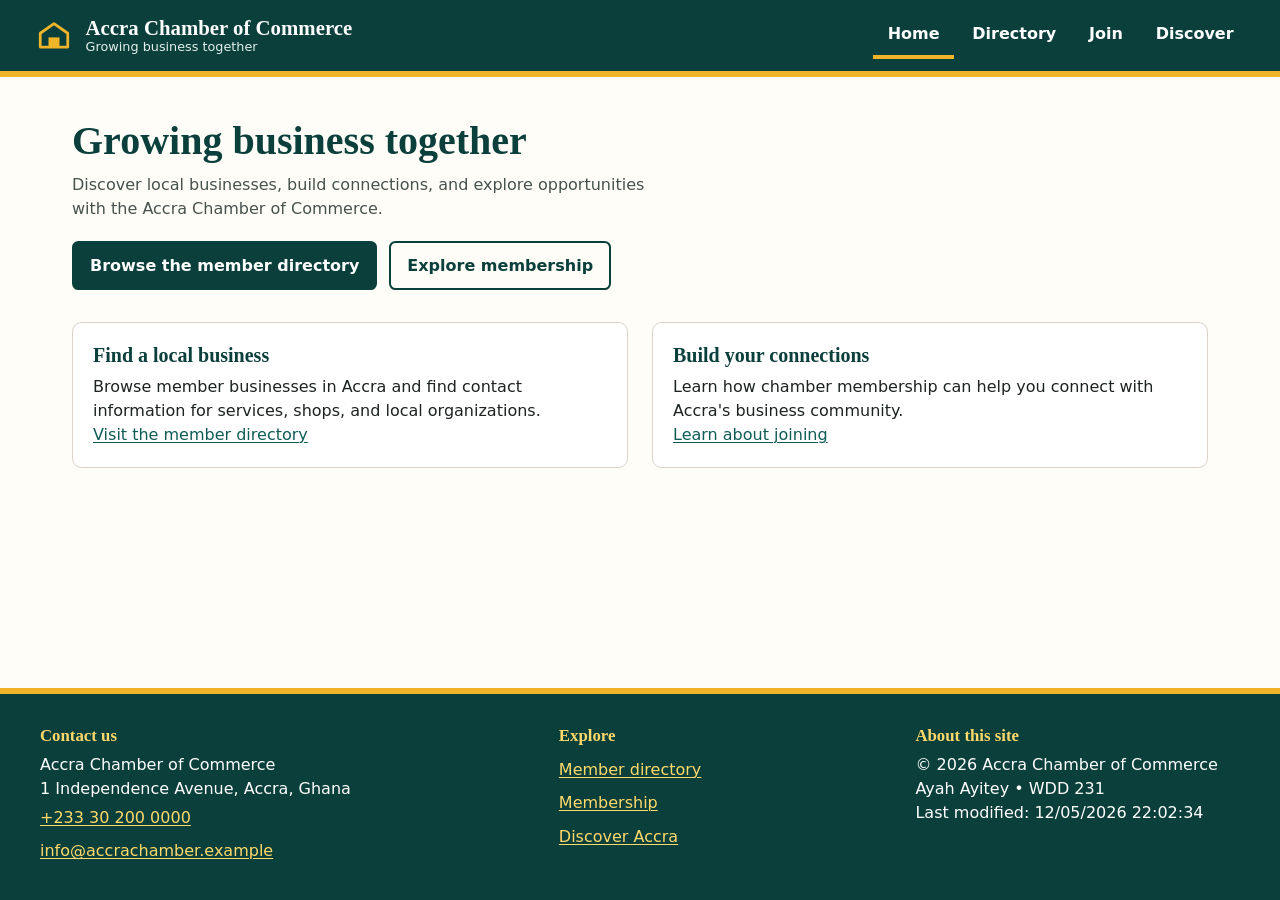
==== chamber/index.html @ ce81c438 "Add files via upload" ====
<!DOCTYPE html>
<html lang="en">
<head>
  <meta charset="utf-8">
  <meta name="viewport" content="width=device-width, initial-scale=1">
  <title>Accra Chamber of Commerce</title>
  <meta name="description" content="Connect with local businesses and learn about the Accra Chamber of Commerce.">
  <meta name="author" content="Ayah Ayitey">
  <link rel="icon" href="images/favicon.svg" type="image/svg+xml">
  <meta property="og:type" content="website">
  <meta property="og:title" content="Accra Chamber of Commerce">
  <meta property="og:description" content="Connect with local businesses and learn about the Accra Chamber of Commerce.">
  <meta property="og:url" content="https://ayahayitey.github.io/wdd231/chamber/index.html">
  <meta property="og:image" content="https://ayahayitey.github.io/wdd231/chamber/images/og-image.png">
  <link rel="preconnect" href="https://fonts.googleapis.com">
  <link rel="preconnect" href="https://fonts.gstatic.com" crossorigin>
  <link href="https://fonts.googleapis.com/css2?family=DM+Sans:wght@400;500;600;700&family=Playfair+Display:wght@400;700&display=swap" rel="stylesheet">
  <link rel="stylesheet" href="styles/normalize.css">
  <link rel="stylesheet" href="styles/small.css">
  <link rel="stylesheet" href="styles/larger.css">
  <script src="scripts/site.js" defer></script>
</head>
<body>
  <a class="skip-link" href="#main">Skip to main content</a>
  <header class="site-header">
    <div class="header-bar">
      <a class="brand" href="index.html">
        <img src="images/logo.svg" alt="" width="44" height="44">
        <span class="brand-name">Accra Chamber of Commerce<span class="brand-tag">Growing business together</span></span>
      </a>
      <button id="menu-btn" class="menu-btn" aria-expanded="false" aria-controls="nav-links">Menu</button>
    </div>
    <nav id="nav-links" class="nav-links" aria-label="Main">
      <ul>
        <li><a href="index.html" aria-current="page">Home</a></li>
        <li><a href="directory.html">Directory</a></li>
        <li><a href="join.html">Join</a></li>
        <li><a href="discover.html">Discover</a></li>
      </ul>
    </nav>
  </header>
  <main id="main">
    <section class="page-intro">
      <h1>Growing business together</h1>
      <p>Discover local businesses, build connections, and explore opportunities with the Accra Chamber of Commerce.</p>
      <div class="page-actions">
        <a class="action-link" href="directory.html">Browse the member directory</a>
        <a class="action-link secondary-action" href="join.html">Explore membership</a>
      </div>
    </section>
    <section class="info-grid" aria-label="Explore the chamber">
      <article class="info-card">
        <h2>Find a local business</h2>
        <p>Browse member businesses in Accra and find contact information for services, shops, and local organizations.</p>
        <a href="directory.html">Visit the member directory</a>
      </article>
      <article class="info-card">
        <h2>Build your connections</h2>
        <p>Learn how chamber membership can help you connect with Accra's business community.</p>
        <a href="join.html">Learn about joining</a>
      </article>
    </section>
  </main>
  <footer class="site-footer">
    <div class="footer-grid">
      <div>
        <h2>Contact us</h2>
        <address>
          <p>Accra Chamber of Commerce<br>1 Independence Avenue, Accra, Ghana</p>
          <p><a href="tel:+233302000000">+233 30 200 0000</a></p>
          <p><a href="mailto:info@accrachamber.example">info@accrachamber.example</a></p>
        </address>
      </div>
      <div>
        <h2>Explore</h2>
        <p><a href="directory.html">Member directory</a></p>
        <p><a href="join.html">Membership</a></p>
        <p><a href="discover.html">Discover Accra</a></p>
      </div>
      <div>
        <h2>About this site</h2>
        <p>&copy; <span id="year"></span> Accra Chamber of Commerce</p>
        <p>Ayah Ayitey &bull; WDD 231</p>
        <p>Last modified: <span id="lastModified"></span></p>
      </div>
    </div>
  </footer>
</body>
</html>
---- chamber/styles/small.css ----
/* Mobile-first base styles (320px and up) */
:root{
  --teal-900:#0a3f3b; --teal-700:#0f5c55; --gold:#f0b429; --gold-soft:#ffd96a;
  --paper:#fffdf8; --sand:#f3efe3; --ink:#1d2321; --muted:#47524f; --line:#d9d4c7;
  --serif:Georgia,"Times New Roman",serif;
  --sans:system-ui,-apple-system,"Segoe UI",Roboto,Arial,sans-serif;
}
body{font-family:var(--sans);font-size:1rem;color:var(--ink);background:var(--paper);display:flex;flex-direction:column}
h1,h2{font-family:var(--serif);line-height:1.2}
a{color:var(--teal-700)}
:focus-visible{outline:3px solid var(--teal-900);outline-offset:3px;box-shadow:0 0 0 6px var(--gold)}
.skip-link{position:absolute;left:.5rem;top:-4rem;background:var(--gold);color:var(--ink);padding:.6rem 1rem;z-index:10}
.skip-link:focus{top:.5rem}

/* Header + navigation */
.site-header{background:var(--teal-900);color:#fff;padding:.75rem 1rem;border-bottom:6px solid var(--gold)}
.header-bar{display:flex;align-items:center;justify-content:space-between;gap:1rem}
.brand{display:flex;align-items:center;gap:.6rem;color:#fff;text-decoration:none;min-width:0}
.brand img{width:44px;height:44px;flex:none}
.brand-name{font-family:var(--serif);font-size:1.05rem;font-weight:700;line-height:1.15}
.brand-tag{display:block;font-family:var(--sans);font-size:.8rem;font-weight:400;color:#e3efec}
.menu-btn{background:transparent;border:2px solid #fff;color:#fff;border-radius:.4rem;min-height:44px;min-width:44px;padding:.4rem .8rem;font-weight:600}
.menu-btn[aria-expanded="true"]{background:var(--gold);color:var(--ink);border-color:var(--gold)}
.nav-links{display:none;margin-top:.75rem;border-top:1px solid #3b7069}
.nav-links.open{display:block}
.nav-links a{display:block;padding:.85rem .25rem;color:#fff;text-decoration:none;font-weight:600;border-left:6px solid transparent;padding-left:.75rem}
.nav-links a:hover{background:var(--teal-700)}
.nav-links a[aria-current="page"]{border-left-color:var(--gold);background:var(--teal-700)}

/* Main */
main{flex:1;width:100%;max-width:75rem;margin:0 auto;padding:1.5rem 1rem 2.5rem}
.page-intro h1{font-size:1.9rem;color:var(--teal-900)}
.page-intro p{margin-top:.5rem;max-width:60ch;color:var(--muted)}
.view-bar{display:flex;align-items:center;gap:.75rem;flex-wrap:wrap;margin:1.5rem 0 1rem}
.view-bar span{font-weight:600}
.view-btn{min-height:44px;padding:.4rem 1.1rem;border:2px solid var(--teal-700);background:#fff;color:var(--teal-900);border-radius:.4rem;font-weight:600}
.view-btn[aria-pressed="true"]{background:var(--teal-900);border-color:var(--teal-900);color:#fff}

/* Member cards */
.members{display:grid;gap:1rem;grid-template-columns:1fr}
.card{background:#fff;border:1px solid var(--line);border-radius:.6rem;overflow:hidden;border-top:5px solid var(--line)}
.card.level-2{border-top-color:#8a9794}
.card.level-3{border-top-color:var(--gold)}
.card img{width:100%;aspect-ratio:8/5;object-fit:cover;background:var(--sand)}
.card-body{padding:1rem;display:grid;gap:.6rem}
.card h2{font-size:1.2rem;color:var(--teal-900)}
.badge{display:inline-block;width:max-content;padding:.15rem .7rem;border-radius:2rem;font-size:.85rem;font-weight:700;background:var(--sand);border:1px solid var(--line)}
.level-2 .badge{background:#dfe5e3;border-color:#aab5b2}
.level-3 .badge{background:var(--gold);border-color:var(--gold)}
.desc{color:var(--muted)}
.contact{display:grid;gap:.25rem;font-size:.95rem;overflow-wrap:anywhere}
.contact a{display:inline-block;padding:.35rem 0}

/* List view: one column, no images */
.members.list{gap:0}
.list .card{border-radius:0;border-width:0 0 1px;border-left:6px solid var(--line);border-top:0}
.list .card.level-2{border-left-color:#8a9794}
.list .card.level-3{border-left-color:var(--gold)}
.list .card img{display:none}
.list .card-body{padding:.9rem 1rem}
.status{padding:1rem;background:var(--sand);border-radius:.4rem}

/* Supporting pages */
.page-actions{display:flex;flex-wrap:wrap;gap:.75rem;margin-top:1.25rem}
.action-link{display:inline-block;padding:.65rem 1rem;border:2px solid var(--teal-900);border-radius:.4rem;background:var(--teal-900);color:#fff;font-weight:700;text-decoration:none}
.secondary-action{background:transparent;color:var(--teal-900)}
.info-grid{display:grid;grid-template-columns:1fr;gap:1rem;margin-top:1.5rem}
.info-card{padding:1.25rem;border:1px solid var(--line);border-radius:.6rem;background:#fff}
.info-card h2{margin-bottom:.5rem;color:var(--teal-900);font-size:1.25rem}
.info-card p+p{margin-top:.75rem}
.page-back-link{margin-top:1.5rem}

/* Footer */
.site-footer{background:var(--teal-900);color:#fff;padding:1.5rem 1rem;border-top:6px solid var(--gold)}
.footer-grid{max-width:75rem;margin:0 auto;display:grid;gap:1.25rem}
.site-footer h2{font-size:1.05rem;margin-bottom:.4rem;color:var(--gold-soft)}
.site-footer a{color:var(--gold-soft);display:inline-block;padding:.3rem 0}
.site-footer p{overflow-wrap:anywhere}
---- chamber/styles/larger.css ----
/* Wider views: tablet and desktop */
@media (min-width:48em){
  .site-header{padding:.75rem 2rem}
  .menu-btn{display:none}
  .header-bar{flex-wrap:wrap}
  .nav-links,.nav-links.open{display:block;margin:0;border:0}
  .nav-links ul{display:flex;gap:.25rem}
  .nav-links a{border-left:0;border-bottom:4px solid transparent;padding:.6rem .9rem}
  .nav-links a[aria-current="page"]{border-bottom-color:var(--gold);background:transparent}
  .site-header{display:flex;align-items:center;justify-content:space-between;gap:1rem}
  .brand-name{font-size:1.3rem}
  main{padding:2.5rem 2rem 3.5rem}
  .page-intro h1{font-size:2.5rem}
  .members.grid{grid-template-columns:repeat(auto-fill,minmax(16.5rem,1fr));gap:1.5rem}
  .info-grid{grid-template-columns:repeat(2,minmax(0,1fr));gap:1.5rem;margin-top:2rem}
  .list .card-body{grid-template-columns:1.2fr 1.4fr 1.6fr;align-items:start;gap:1.5rem;padding:1rem 1.25rem}
  .list .head{display:grid;gap:.4rem}
  .site-footer{padding:2rem}
  .footer-grid{grid-template-columns:1.5fr 1fr 1fr;gap:2rem}
}
@media (prefers-reduced-motion:no-preference){
  .card,.view-btn,.nav-links a{transition:background-color .15s,box-shadow .15s}
  .grid .card:hover{box-shadow:0 4px 14px rgba(10,63,59,.18)}
}
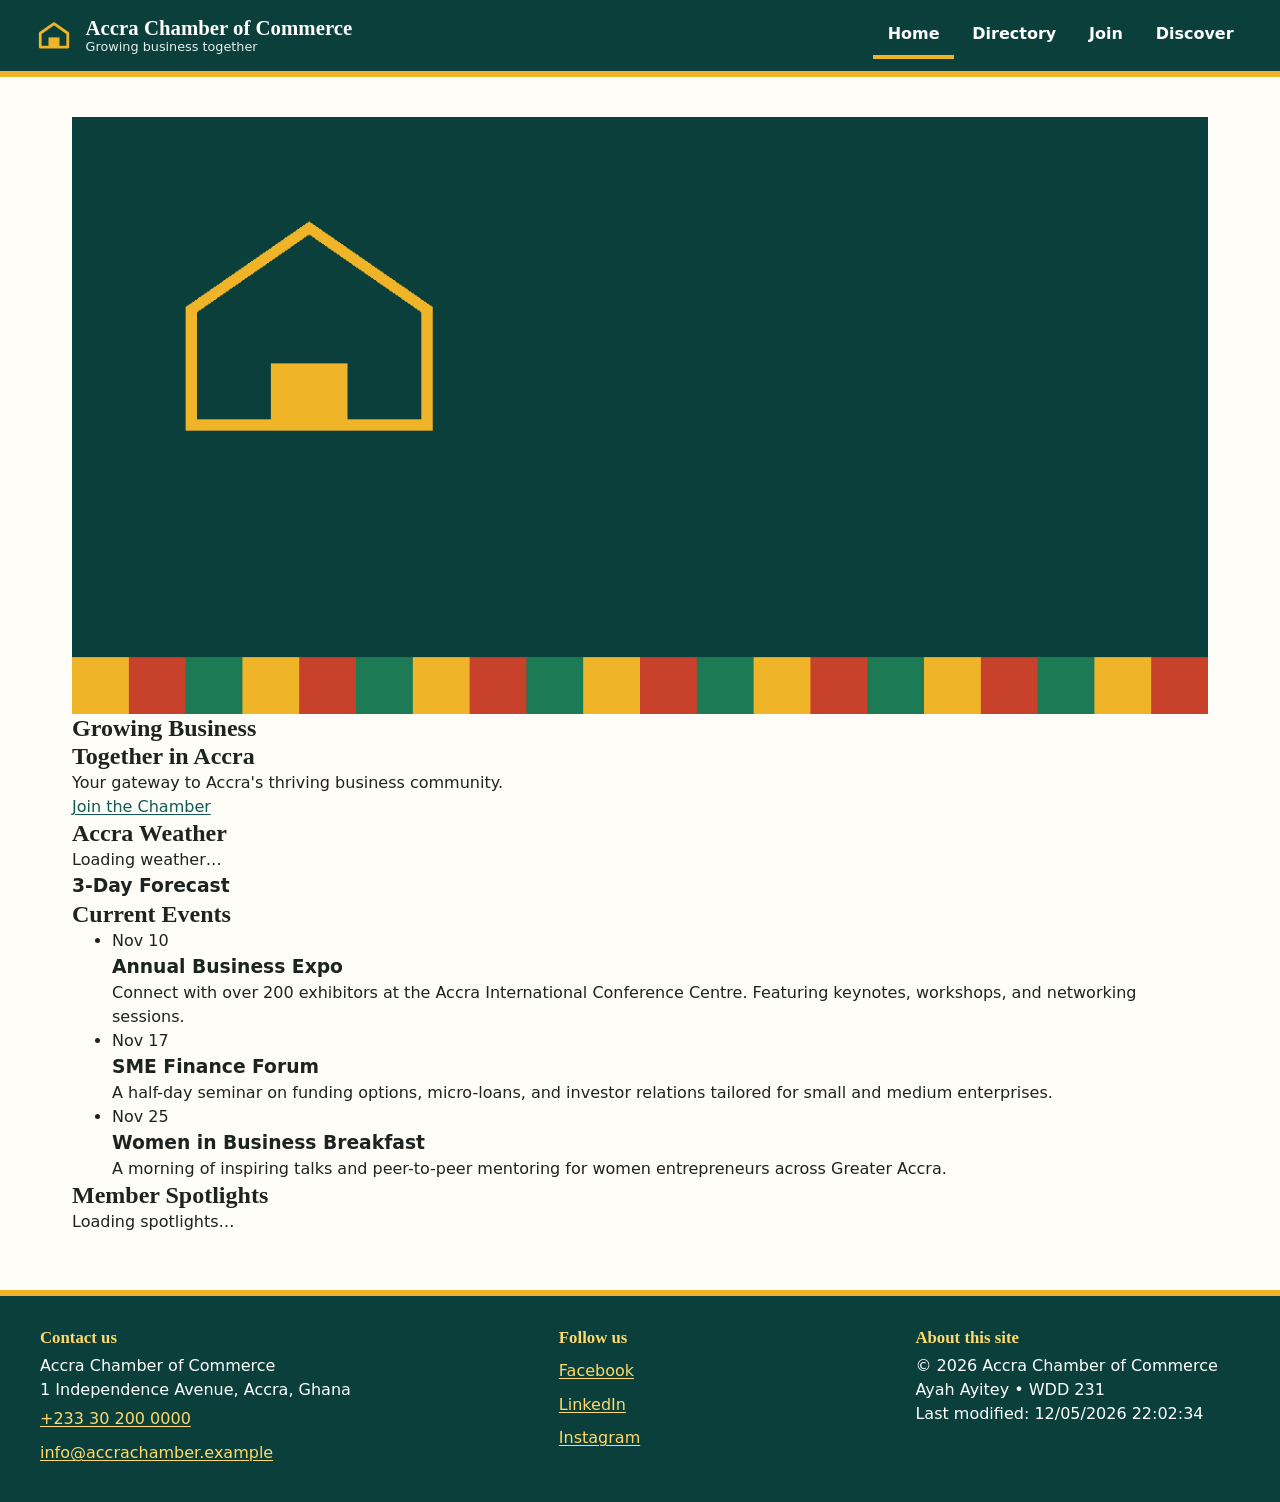
==== commit 4cba478f: "Add files via upload" ====
--- a/chamber/index.html
+++ b/chamber/index.html
@@ -3,25 +3,32 @@
 <head>
   <meta charset="utf-8">
   <meta name="viewport" content="width=device-width, initial-scale=1">
-  <title>Accra Chamber of Commerce</title>
-  <meta name="description" content="Connect with local businesses and learn about the Accra Chamber of Commerce.">
+  <title>Accra Chamber of Commerce | Home</title>
+  <meta name="description" content="Welcome to the Accra Chamber of Commerce. Connect with local businesses, explore membership, and stay up to date with events in Accra, Ghana.">
   <meta name="author" content="Ayah Ayitey">
   <link rel="icon" href="images/favicon.svg" type="image/svg+xml">
+  <link rel="icon" href="images/favicon.png" type="image/png" sizes="32x32">
+
+  <!-- Open Graph -->
   <meta property="og:type" content="website">
-  <meta property="og:title" content="Accra Chamber of Commerce">
-  <meta property="og:description" content="Connect with local businesses and learn about the Accra Chamber of Commerce.">
+  <meta property="og:title" content="Accra Chamber of Commerce | Home">
+  <meta property="og:description" content="Connect with local businesses and explore opportunities with the Accra Chamber of Commerce.">
   <meta property="og:url" content="https://ayahayitey.github.io/wdd231/chamber/index.html">
   <meta property="og:image" content="https://ayahayitey.github.io/wdd231/chamber/images/og-image.png">
+
   <link rel="preconnect" href="https://fonts.googleapis.com">
   <link rel="preconnect" href="https://fonts.gstatic.com" crossorigin>
   <link href="https://fonts.googleapis.com/css2?family=DM+Sans:wght@400;500;600;700&family=Playfair+Display:wght@400;700&display=swap" rel="stylesheet">
   <link rel="stylesheet" href="styles/normalize.css">
   <link rel="stylesheet" href="styles/small.css">
   <link rel="stylesheet" href="styles/larger.css">
+  <script src="data/members.js" defer></script>
   <script src="scripts/site.js" defer></script>
+  <script src="scripts/home.js" defer></script>
 </head>
 <body>
   <a class="skip-link" href="#main">Skip to main content</a>
+
   <header class="site-header">
     <div class="header-bar">
       <a class="brand" href="index.html">
@@ -39,28 +46,78 @@
       </ul>
     </nav>
   </header>
-  <main id="main">
-    <section class="page-intro">
-      <h1>Growing business together</h1>
-      <p>Discover local businesses, build connections, and explore opportunities with the Accra Chamber of Commerce.</p>
-      <div class="page-actions">
-        <a class="action-link" href="directory.html">Browse the member directory</a>
-        <a class="action-link secondary-action" href="join.html">Explore membership</a>
+
+  <main id="main" class="home-main">
+
+    <!-- ── Hero ── -->
+    <section class="hero" aria-label="Welcome banner">
+      <img
+        class="hero-img"
+        src="images/og-image.png"
+        alt="Accra city skyline at sunrise with Independence Square in view"
+        width="1200"
+        height="630"
+        fetchpriority="high">
+      <div class="hero-overlay">
+        <h1 class="hero-heading">Growing Business<br>Together in Accra</h1>
+        <p class="hero-sub">Your gateway to Accra's thriving business community.</p>
+        <a class="hero-cta" href="join.html">Join the Chamber</a>
       </div>
     </section>
-    <section class="info-grid" aria-label="Explore the chamber">
-      <article class="info-card">
-        <h2>Find a local business</h2>
-        <p>Browse member businesses in Accra and find contact information for services, shops, and local organizations.</p>
-        <a href="directory.html">Visit the member directory</a>
-      </article>
-      <article class="info-card">
-        <h2>Build your connections</h2>
-        <p>Learn how chamber membership can help you connect with Accra's business community.</p>
-        <a href="join.html">Learn about joining</a>
-      </article>
-    </section>
+
+    <!-- ── Home grid: weather | events | spotlights ── -->
+    <div class="home-grid">
+
+      <!-- Weather -->
+      <section class="home-card weather-card" aria-label="Current weather in Accra">
+        <h2>Accra Weather</h2>
+        <div id="weather-now" class="weather-now" aria-live="polite" aria-busy="true">
+          <p class="weather-loading">Loading weather…</p>
+        </div>
+        <h3 class="forecast-heading">3-Day Forecast</h3>
+        <ul id="weather-forecast" class="forecast-list" aria-live="polite" aria-busy="true"></ul>
+      </section>
+
+      <!-- Current Events -->
+      <section class="home-card events-card" aria-label="Current events">
+        <h2>Current Events</h2>
+        <ul class="events-list">
+          <li class="event-item">
+            <time class="event-date" datetime="2026-11-10">Nov 10</time>
+            <div>
+              <h3 class="event-title">Annual Business Expo</h3>
+              <p>Connect with over 200 exhibitors at the Accra International Conference Centre. Featuring keynotes, workshops, and networking sessions.</p>
+            </div>
+          </li>
+          <li class="event-item">
+            <time class="event-date" datetime="2026-11-17">Nov 17</time>
+            <div>
+              <h3 class="event-title">SME Finance Forum</h3>
+              <p>A half-day seminar on funding options, micro-loans, and investor relations tailored for small and medium enterprises.</p>
+            </div>
+          </li>
+          <li class="event-item">
+            <time class="event-date" datetime="2026-11-25">Nov 25</time>
+            <div>
+              <h3 class="event-title">Women in Business Breakfast</h3>
+              <p>A morning of inspiring talks and peer-to-peer mentoring for women entrepreneurs across Greater Accra.</p>
+            </div>
+          </li>
+        </ul>
+      </section>
+
+      <!-- Company Spotlights -->
+      <section class="home-card spotlights-card" aria-label="Member spotlights">
+        <h2>Member Spotlights</h2>
+        <div id="spotlights" class="spotlights-grid" aria-live="polite" aria-busy="true">
+          <p class="weather-loading">Loading spotlights…</p>
+        </div>
+      </section>
+
+    </div><!-- /.home-grid -->
+
   </main>
+
   <footer class="site-footer">
     <div class="footer-grid">
       <div>
@@ -72,10 +129,10 @@
         </address>
       </div>
       <div>
-        <h2>Explore</h2>
-        <p><a href="directory.html">Member directory</a></p>
-        <p><a href="join.html">Membership</a></p>
-        <p><a href="discover.html">Discover Accra</a></p>
+        <h2>Follow us</h2>
+        <p><a href="https://www.facebook.com/" target="_blank" rel="noopener noreferrer">Facebook</a></p>
+        <p><a href="https://www.linkedin.com/" target="_blank" rel="noopener noreferrer">LinkedIn</a></p>
+        <p><a href="https://www.instagram.com/" target="_blank" rel="noopener noreferrer">Instagram</a></p>
       </div>
       <div>
         <h2>About this site</h2>
